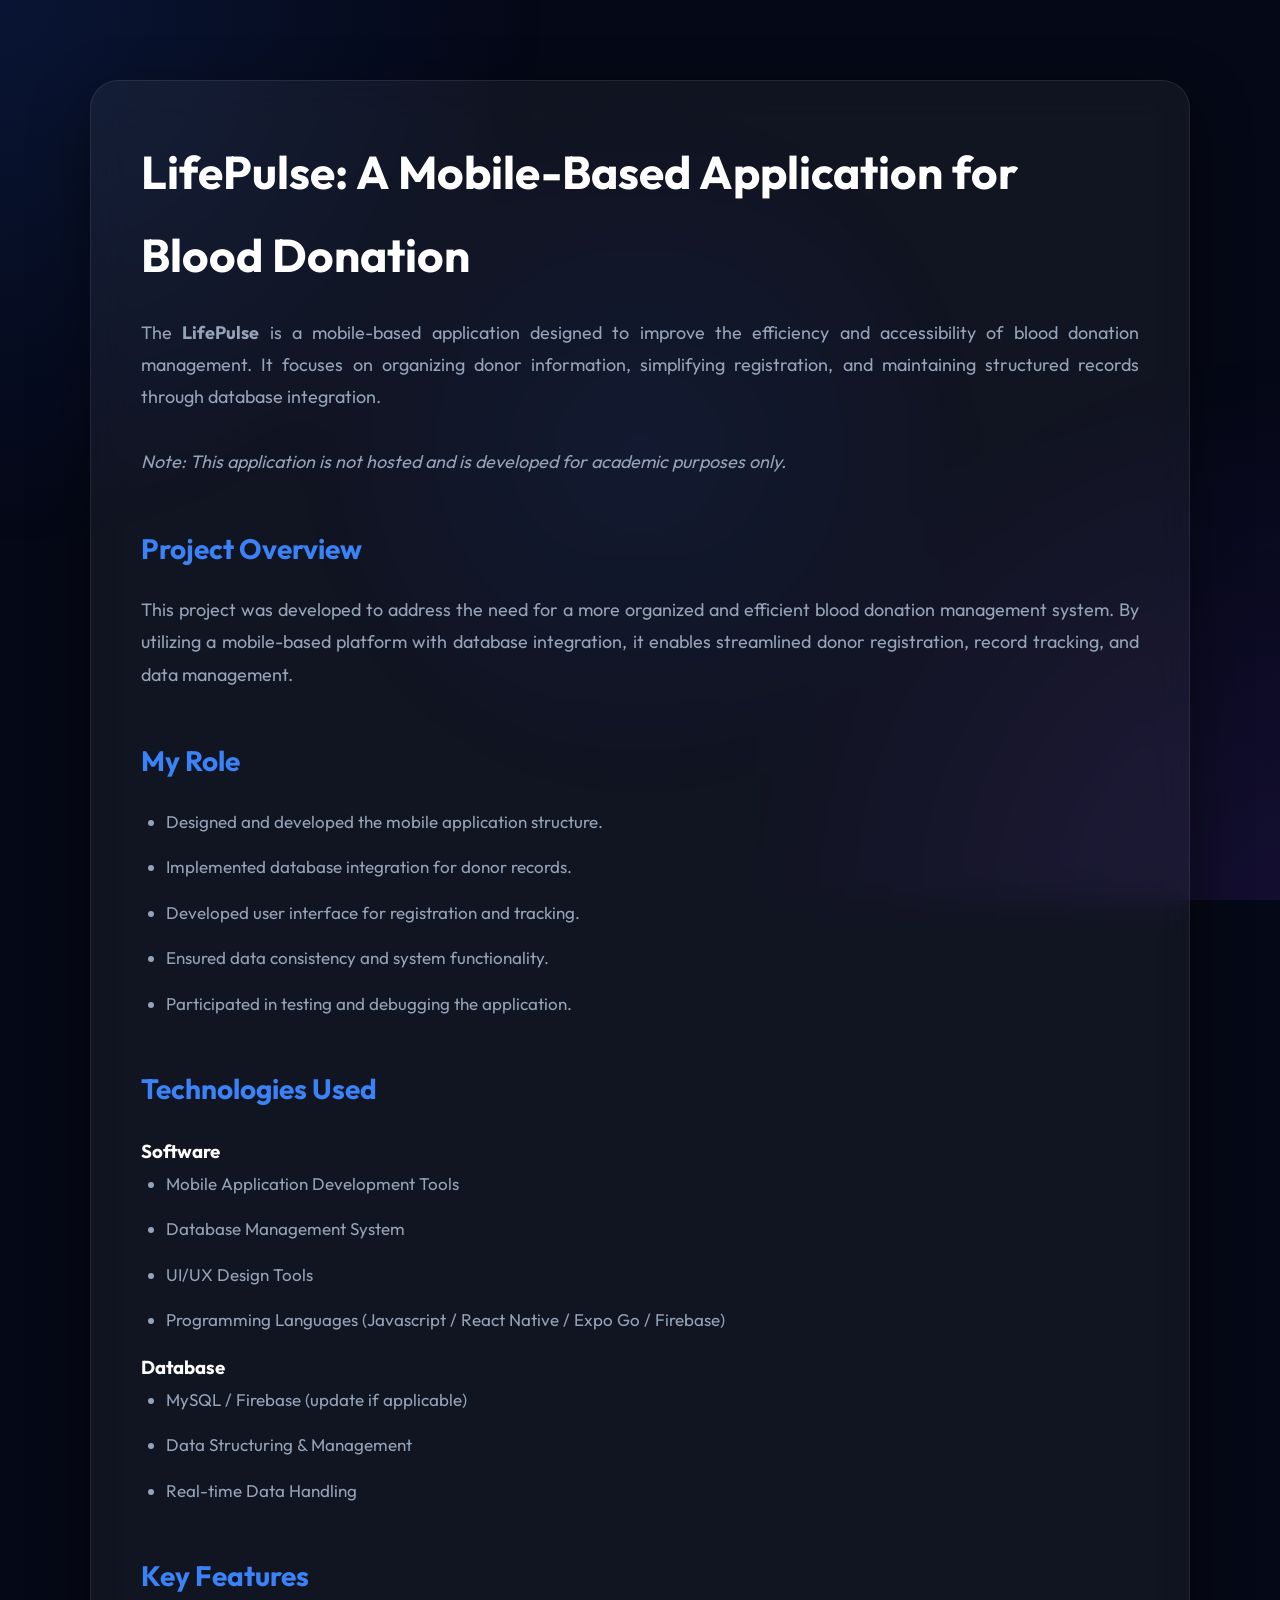
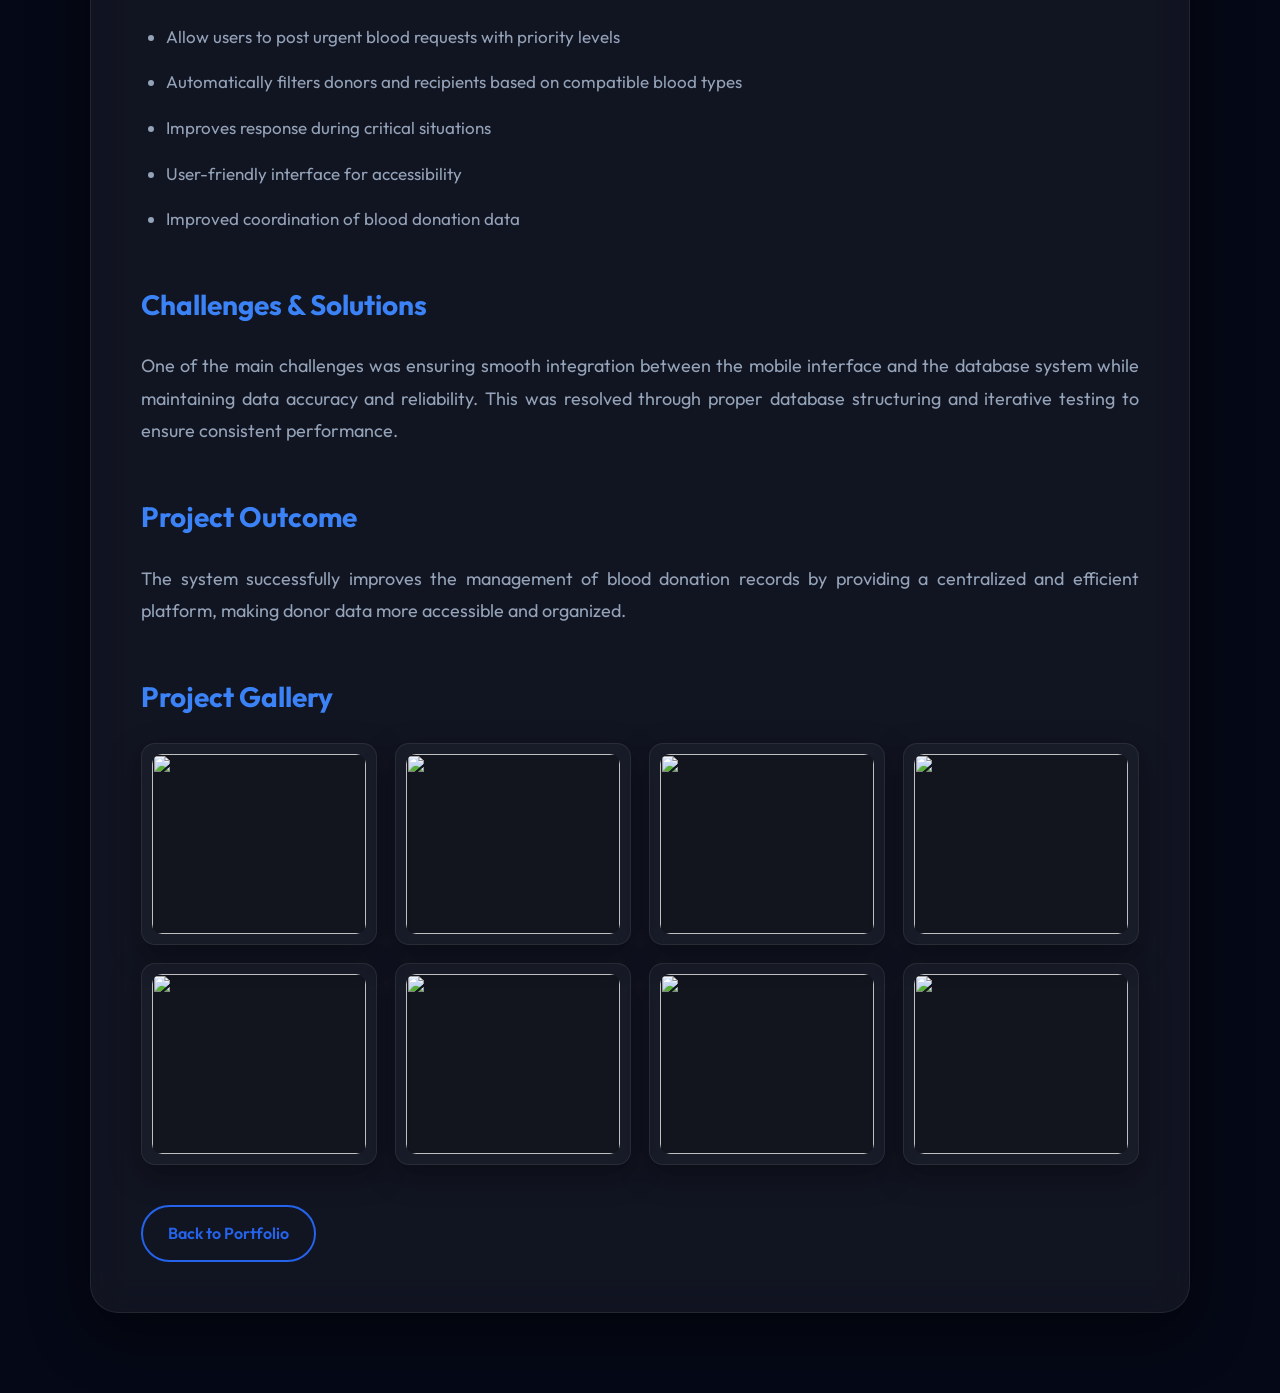
==== project-details-lifepulse.html @ d0377a74 "Add files via upload" ====
<!DOCTYPE html>
<html lang="en">
<head>
    <meta charset="UTF-8">
    <meta name="viewport" content="width=device-width, initial-scale=1.0">

    <title>LifePulse: A Mobile-Based Application for Blood Donation</title>

    <link rel="stylesheet" href="project-details.css">
</head>

<body>

<section class="project-details">

    <h1>LifePulse: A Mobile-Based Application for Blood Donation</h1>

    <p class="intro">
        The <strong>LifePulse</strong> is a mobile-based application designed to improve
        the efficiency and accessibility of blood donation management. It focuses on
        organizing donor information, simplifying registration, and maintaining structured
        records through database integration.

        <br><br>

        <em>
            Note: This application is not hosted and is developed for academic purposes only.
        </em>
    </p>

    <!-- Project Overview -->
    <div class="content-box">

        <h2>Project Overview</h2>

        <p>
            This project was developed to address the need for a more organized and efficient
            blood donation management system. By utilizing a mobile-based platform with database
            integration, it enables streamlined donor registration, record tracking, and data management.
        </p>

    </div>

    <!-- My Role -->
    <div class="content-box">

        <h2>My Role</h2>

        <ul>
            <li>Designed and developed the mobile application structure.</li>
            <li>Implemented database integration for donor records.</li>
            <li>Developed user interface for registration and tracking.</li>
            <li>Ensured data consistency and system functionality.</li>
            <li>Participated in testing and debugging the application.</li>
        </ul>

    </div>

    <!-- Technologies -->
    <div class="content-box">

        <h2>Technologies Used</h2>

        <div class="tech-grid">

            <div class="tech-card">

                <h3>Software</h3>

                <ul>
                    <li>Mobile Application Development Tools</li>
                    <li>Database Management System</li>
                    <li>UI/UX Design Tools</li>
                    <li>Programming Languages (Javascript / React Native / Expo Go / Firebase)</li>
                </ul>

            </div>

            <div class="tech-card">

                <h3>Database</h3>

                <ul>
                    <li>MySQL / Firebase (update if applicable)</li>
                    <li>Data Structuring & Management</li>
                    <li>Real-time Data Handling</li>
                </ul>

            </div>

        </div>

    </div>

    <!-- Key Features -->
    <div class="content-box">

        <h2>Key Features</h2>

        <ul>
            <li>Allow users to post urgent blood requests with priority levels</li>
            <li>Automatically filters donors and recipients based on compatible blood types</li>
            <li>Improves response during critical situations</li>
            <li>User-friendly interface for accessibility</li>
            <li>Improved coordination of blood donation data</li>
        </ul>

    </div>

    <!-- Challenges -->
    <div class="content-box">

        <h2>Challenges & Solutions</h2>

        <p>
            One of the main challenges was ensuring smooth integration between the mobile interface
            and the database system while maintaining data accuracy and reliability. This was resolved
            through proper database structuring and iterative testing to ensure consistent performance.
        </p>

    </div>

    <!-- Outcome -->
    <div class="content-box">

        <h2>Project Outcome</h2>

        <p>
            The system successfully improves the management of blood donation records by providing
            a centralized and efficient platform, making donor data more accessible and organized.
        </p>

    </div>

<!-- Project Gallery -->
<div class="content-box">

    <h2>Project Gallery</h2>

    <div class="gallery-grid">

        <div class="gallery-item">
            <img src="images/logo.jpg" onclick="openLightbox(this.src)" alt="">
        </div>

        <div class="gallery-item">
            <img src="images/signup.jpg" onclick="openLightbox(this.src)" alt="">
        </div>

        <div class="gallery-item">
            <img src="images/signin.jpg" onclick="openLightbox(this.src)" alt="">
        </div>

        <div class="gallery-item">
            <img src="images/selection.jpg" onclick="openLightbox(this.src)" alt="">
        </div>

        <div class="gallery-item">
            <img src="images/emergency.jpg" onclick="openLightbox(this.src)" alt="">
        </div>

        <div class="gallery-item">
            <img src="images/donation.jpg" onclick="openLightbox(this.src)" alt="">
        </div>

        <div class="gallery-item">
            <img src="images/matching.jpg" onclick="openLightbox(this.src)" alt="">
        </div>

        <div class="gallery-item">
            <img src="images/request.jpg" onclick="openLightbox(this.src)" alt="">
        </div>

    </div>
</div>

</div>

    <!-- Back Button -->
    <a href="index.html" class="btn-back">
        Back to Portfolio
    </a>

</section>
<script>
function openLightbox(src) {
    document.getElementById("lightbox").style.display = "flex";
    document.getElementById("lightbox-img").src = src;
}

function closeLightbox() {
    document.getElementById("lightbox").style.display = "none";
}
</script>
</body>
<!-- Lightbox -->
<div id="lightbox" class="lightbox" onclick="closeLightbox()">
    <img id="lightbox-img" src="" alt="">
</div>
</html>
---- project-details.css ----
/*==========================================
GOOGLE FONT
==========================================*/
@import url('https://fonts.googleapis.com/css2?family=Outfit:wght@300;400;500;600;700;800&display=swap');

/*==========================================
ROOT
==========================================*/
:root{

    --bg:#050816;
    --card:rgba(255,255,255,.05);
    --border:rgba(255,255,255,.08);

    --white:#ffffff;
    --gray:#94a3b8;

    --primary:#3b82f6;
    --secondary:#2563eb;

    --shadow:0 20px 60px rgba(0,0,0,.45);

}

/*==========================================
RESET
==========================================*/

*{
    margin:0;
    padding:0;
    box-sizing:border-box;
}

body{

    font-family:'Outfit',sans-serif;
    background:var(--bg);
    color:var(--white);
    line-height:1.8;
    overflow-x:hidden;

}

/*==========================================
BACKGROUND
==========================================*/

body::before{

    content:"";
    position:fixed;
    inset:0;

    background:
    radial-gradient(circle at top left,#2563eb25,transparent 35%),
    radial-gradient(circle at bottom right,#7c3aed20,transparent 35%),
    radial-gradient(circle at center,#1d4ed815,transparent 45%);

    z-index:-2;

}

body::after{

    content:"";
    position:fixed;
    inset:0;

    background:
    linear-gradient(rgba(255,255,255,.02) 1px,transparent 1px),
    linear-gradient(90deg,rgba(255,255,255,.02) 1px,transparent 1px);

    background-size:50px 50px;
    opacity:.15;

    z-index:-1;

}

/*==========================================
PROJECT DETAILS
==========================================*/

.project-details{

    max-width:1100px;
    margin:80px auto;
    padding:50px;

    background:var(--card);

    border:1px solid var(--border);

    border-radius:28px;

    backdrop-filter:blur(18px);

    box-shadow:var(--shadow);

}

.project-details h1{

    font-size:46px;
    margin-bottom:20px;

}

.project-details h2{

    margin-top:45px;
    margin-bottom:20px;

    color:var(--primary);

    font-size:28px;

}

.project-details p{

    color:var(--gray);
    font-size:18px;
    margin-bottom:25px;
    text-align:justify;

}

.project-details ul{

    margin-left:25px;
    color:var(--gray);

}

.project-details li{

    margin-bottom:15px;
    font-size:17px;

}

/*==========================================
BUTTON
==========================================*/

.btn-back{
    display:inline-block;
    margin-top:40px;
    padding:12px 25px;
    border:2px solid #2563eb;
    color:#2563eb;
    text-decoration:none;
    border-radius:50px;
    font-weight:600;
    transition:.3s;
}

.btn-back:hover{
    background:#2563eb;
    color:#fff;

}

.back-btn:hover{

    transform:translateY(-4px);

}

.pdf-btn{

    color:var(--gray);
    text-decoration:none;

    font-weight:600;

    border-bottom:1px solid transparent;

    transition:.3s;

}

/*==========================================
RESPONSIVE
==========================================*/

@media(max-width:768px){

.project-details{

margin:40px 20px;
padding:35px;

}

.project-details h1{

font-size:34px;

}

.project-details h2{

font-size:24px;

}

.project-details p{

font-size:16px;

}

}

/*==========================================
PROJECT GALLERY
==========================================*/
.gallery-grid {
    display: grid;
    grid-template-columns: repeat(auto-fit, minmax(190px, 1fr));
    gap: 18px;
    margin-top: 20px;
}

/* Card */
.gallery-item {
    border-radius: 14px;
    overflow: hidden;
    background: rgba(255,255,255,0.03);
    border: 1px solid rgba(255,255,255,0.08);
    box-shadow: 0 10px 30px rgba(0,0,0,0.35);
    cursor: pointer;
    transition: transform 0.3s ease, box-shadow 0.3s ease;
    display: flex;
    align-items: center;
    justify-content: center;
    padding: 10px;
}

/* Image (IMPORTANT PART) */
.gallery-item img {
    width: 100%;
    height: 180px;

    object-fit: contain;   /* 🔥 shows FULL image, no cropping */
    background: rgba(0,0,0,0.25);

    border-radius: 10px;
    transition: transform 0.3s ease;
}

/* Hover effect */
.gallery-item:hover {
    transform: translateY(-6px);
    box-shadow: 0 20px 55px rgba(0,0,0,0.5);
}

.gallery-item:hover img {
    transform: scale(1.03);
}

/* Responsive */
@media (max-width: 768px) {
    .gallery-item img {
        height: 150px;
    }
}

/* Lightbox Overlay */
.lightbox {
    position: fixed;
    top: 0;
    left: 0;
    width: 100%;
    height: 100%;
    background: rgba(0,0,0,0.85);
    display: none;
    justify-content: center;
    align-items: center;
    z-index: 9999;
    cursor: pointer;
}

/* Lightbox Image */
.lightbox img {
    max-width: 90%;
    max-height: 85%;
    border-radius: 12px;
    box-shadow: 0 20px 60px rgba(0,0,0,0.6);
    animation: zoomIn 0.3s ease;
}

/* Animation */
@keyframes zoomIn {
    from {
        transform: scale(0.8);
        opacity: 0;
    }
    to {
        transform: scale(1);
        opacity: 1;
    }
}
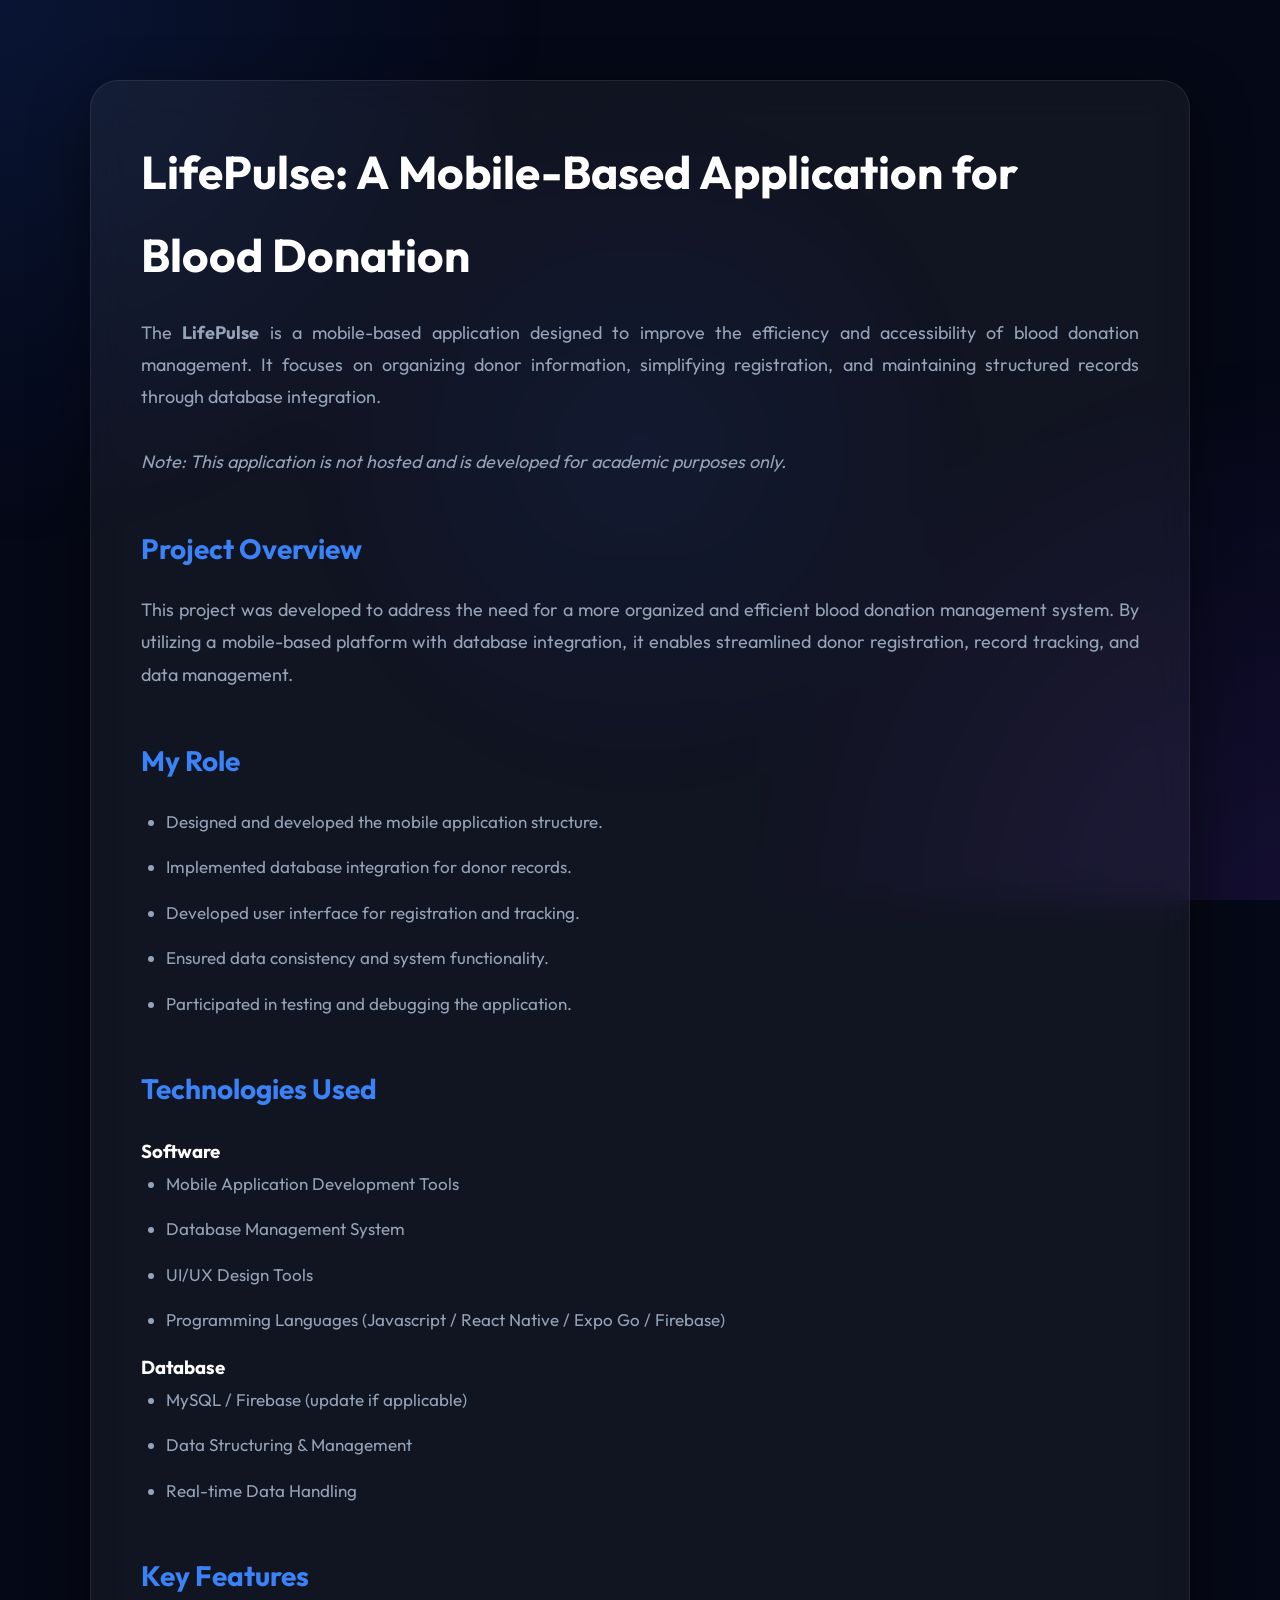
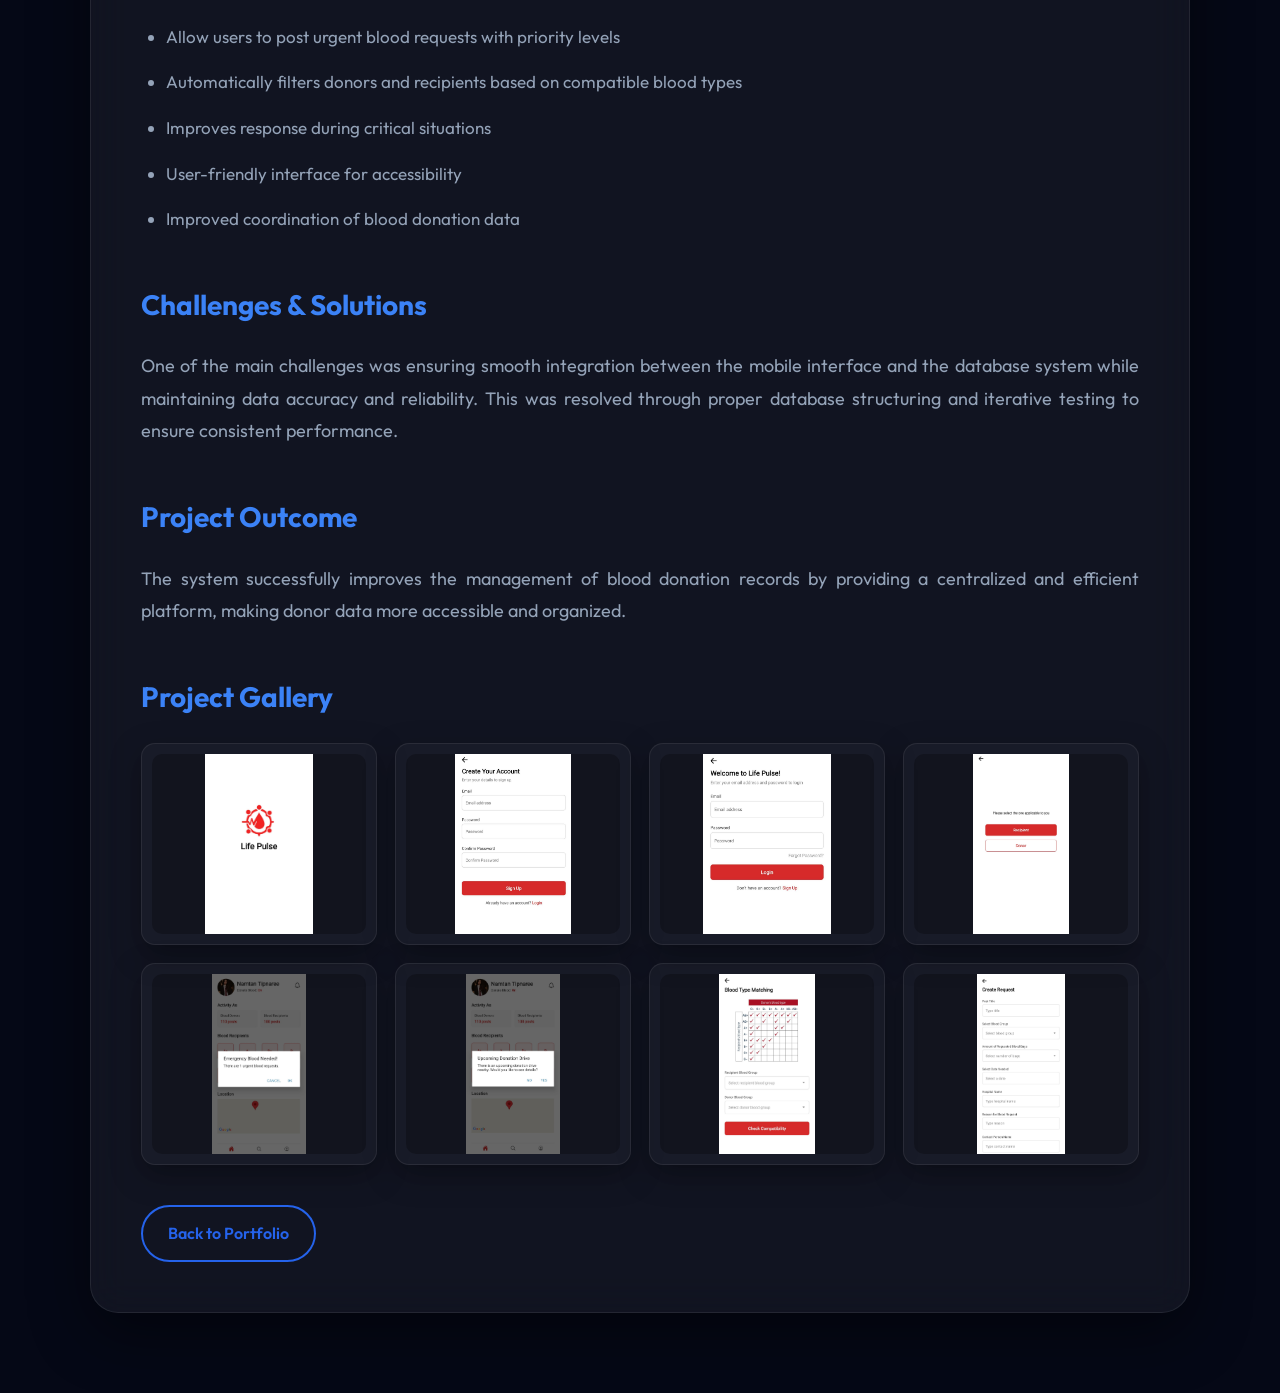
==== commit d2809087: "Update project-details-lifepulse.html" ====
--- a/project-details-lifepulse.html
+++ b/project-details-lifepulse.html
@@ -140,35 +140,35 @@
     <div class="gallery-grid">
 
         <div class="gallery-item">
-            <img src="images/logo.jpg" onclick="openLightbox(this.src)" alt="">
-        </div>
-
-        <div class="gallery-item">
-            <img src="images/signup.jpg" onclick="openLightbox(this.src)" alt="">
-        </div>
-
-        <div class="gallery-item">
-            <img src="images/signin.jpg" onclick="openLightbox(this.src)" alt="">
-        </div>
-
-        <div class="gallery-item">
-            <img src="images/selection.jpg" onclick="openLightbox(this.src)" alt="">
-        </div>
-
-        <div class="gallery-item">
-            <img src="images/emergency.jpg" onclick="openLightbox(this.src)" alt="">
-        </div>
-
-        <div class="gallery-item">
-            <img src="images/donation.jpg" onclick="openLightbox(this.src)" alt="">
-        </div>
-
-        <div class="gallery-item">
-            <img src="images/matching.jpg" onclick="openLightbox(this.src)" alt="">
-        </div>
-
-        <div class="gallery-item">
-            <img src="images/request.jpg" onclick="openLightbox(this.src)" alt="">
+            <img src="logo.jpg" onclick="openLightbox(this.src)" alt="">
+        </div>
+
+        <div class="gallery-item">
+            <img src="signup.jpg" onclick="openLightbox(this.src)" alt="">
+        </div>
+
+        <div class="gallery-item">
+            <img src="signin.jpg" onclick="openLightbox(this.src)" alt="">
+        </div>
+
+        <div class="gallery-item">
+            <img src="selection.jpg" onclick="openLightbox(this.src)" alt="">
+        </div>
+
+        <div class="gallery-item">
+            <img src="emergency.jpg" onclick="openLightbox(this.src)" alt="">
+        </div>
+
+        <div class="gallery-item">
+            <img src="donation.jpg" onclick="openLightbox(this.src)" alt="">
+        </div>
+
+        <div class="gallery-item">
+            <img src="matching.jpg" onclick="openLightbox(this.src)" alt="">
+        </div>
+
+        <div class="gallery-item">
+            <img src="request.jpg" onclick="openLightbox(this.src)" alt="">
         </div>
 
     </div>
@@ -197,4 +197,4 @@
 <div id="lightbox" class="lightbox" onclick="closeLightbox()">
     <img id="lightbox-img" src="" alt="">
 </div>
-</html>+</html>
